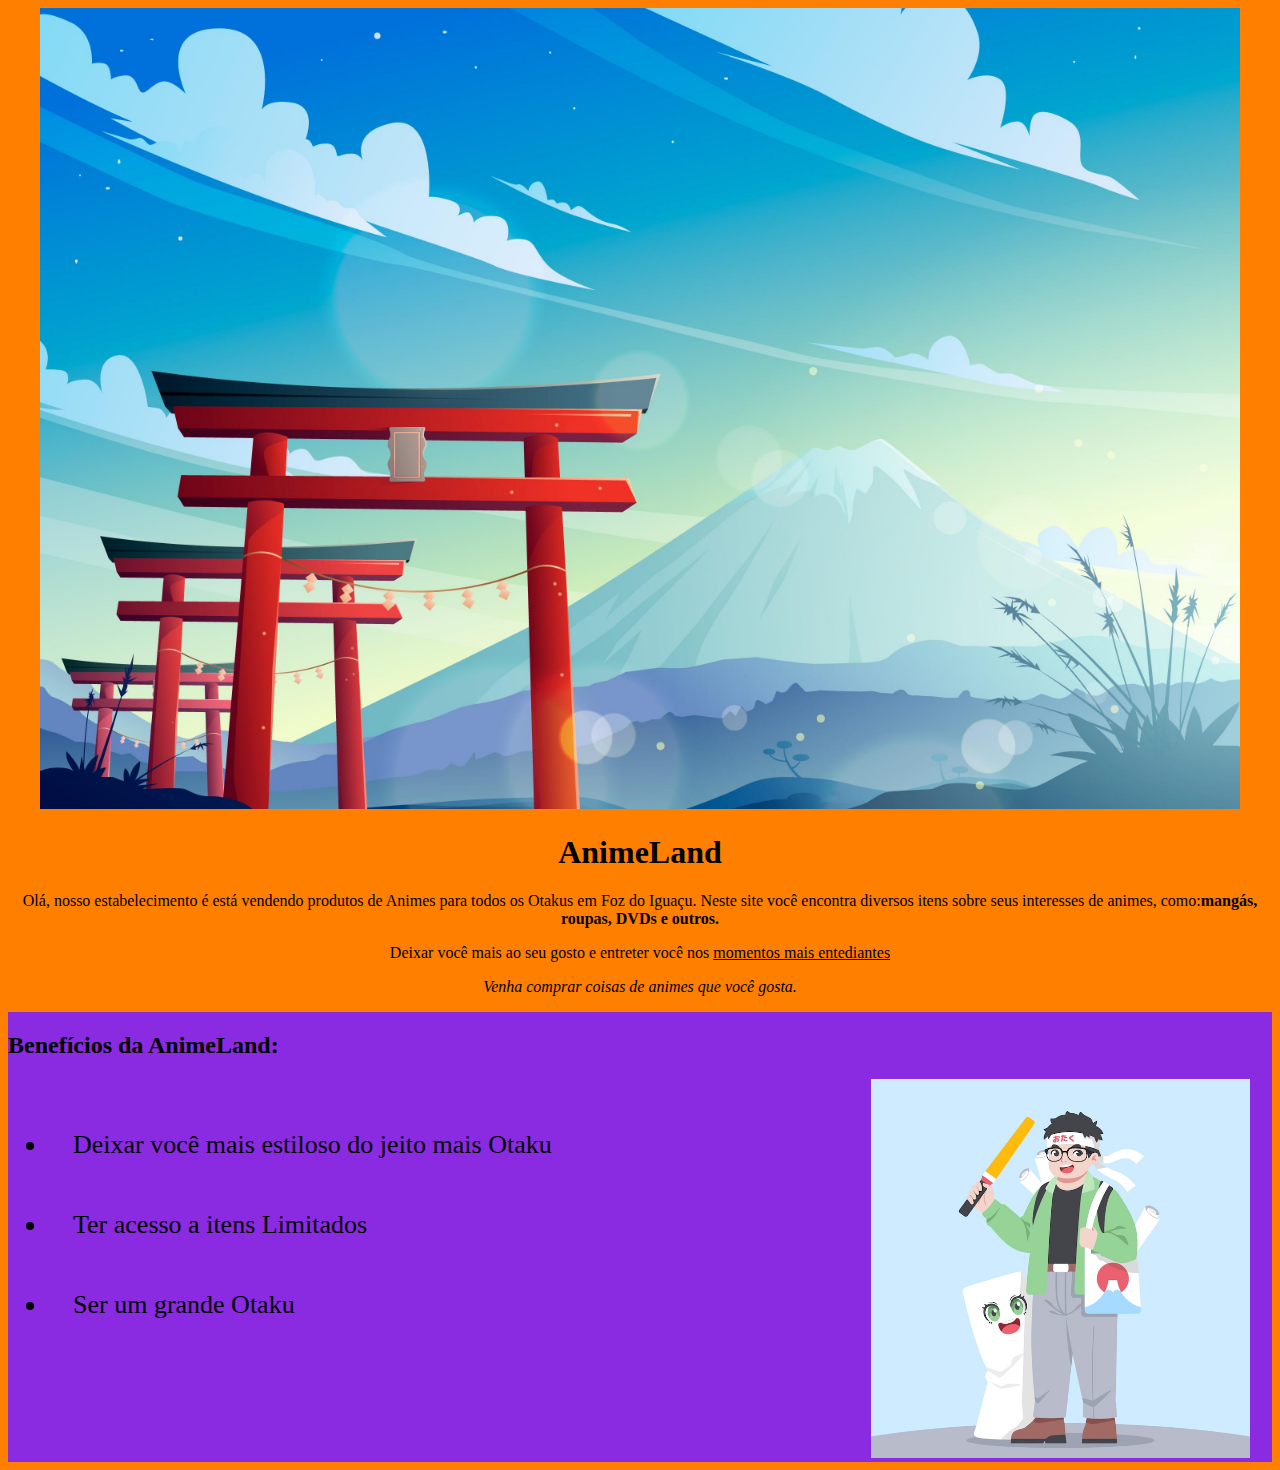
==== index.html @ b1a2ad9c "Rename Index.html to index.html" ====
<!DOCTYPE html>
<html lang="pt-br">
<head>
    <meta charset='utf-8'>
    <meta http-equiv='X-UA-Compatible' content='IE=edge'>
    <title>AnimeLand</title>
    <link rel="stylesheet" type="text/css" href="style.css">
</head>
<body>
    <header>

    </header>
    <main>
        <div class="principal">
        <img class="capa" src="capa.jpg">
        <h1>AnimeLand</h1>
        
        <p>Olá, nosso estabelecimento é está vendendo produtos de Animes 
        para todos os Otakus em Foz do Iguaçu. Neste site você encontra diversos itens sobre seus interesses de
        animes, como:<strong>mangás, roupas, DVDs e outros.</strong></p>

    <p> Deixar você mais ao seu gosto e entreter você nos <u>momentos mais entediantes</u></p>
    <p><em>Venha comprar coisas de animes que você gosta.</em></p> 
     </div>
    <div class="beneficio">
        <h2>Benefícios da AnimeLand:</h2>
        <ul>
            <li>Deixar você mais estiloso do jeito mais Otaku</li>
            <li>Ter acesso a itens Limitados</li>
            <li>Ser um grande Otaku</li>
        </ul>
        <img class="foto-beneficios" src="foto-beneficios.jpg">
    </div>
   </main>
   <footer>

   </footer>
</body>
</html>
---- style.css ----
body {
    text-align: center;
    background-color: rgb(255, 128, 0);
}
.capa{
    width: 95%;
}
.beneficio{
    text-align: left;
    background-color: blueviolet;
    display: inline-block;
}
ul{
    display: inline-block;
    vertical-align: top;
    font-size: 26px;
    margin-right: 290px;
}
li{
    padding: 25px;
}
.foto-beneficios{
    width: 30%;
}
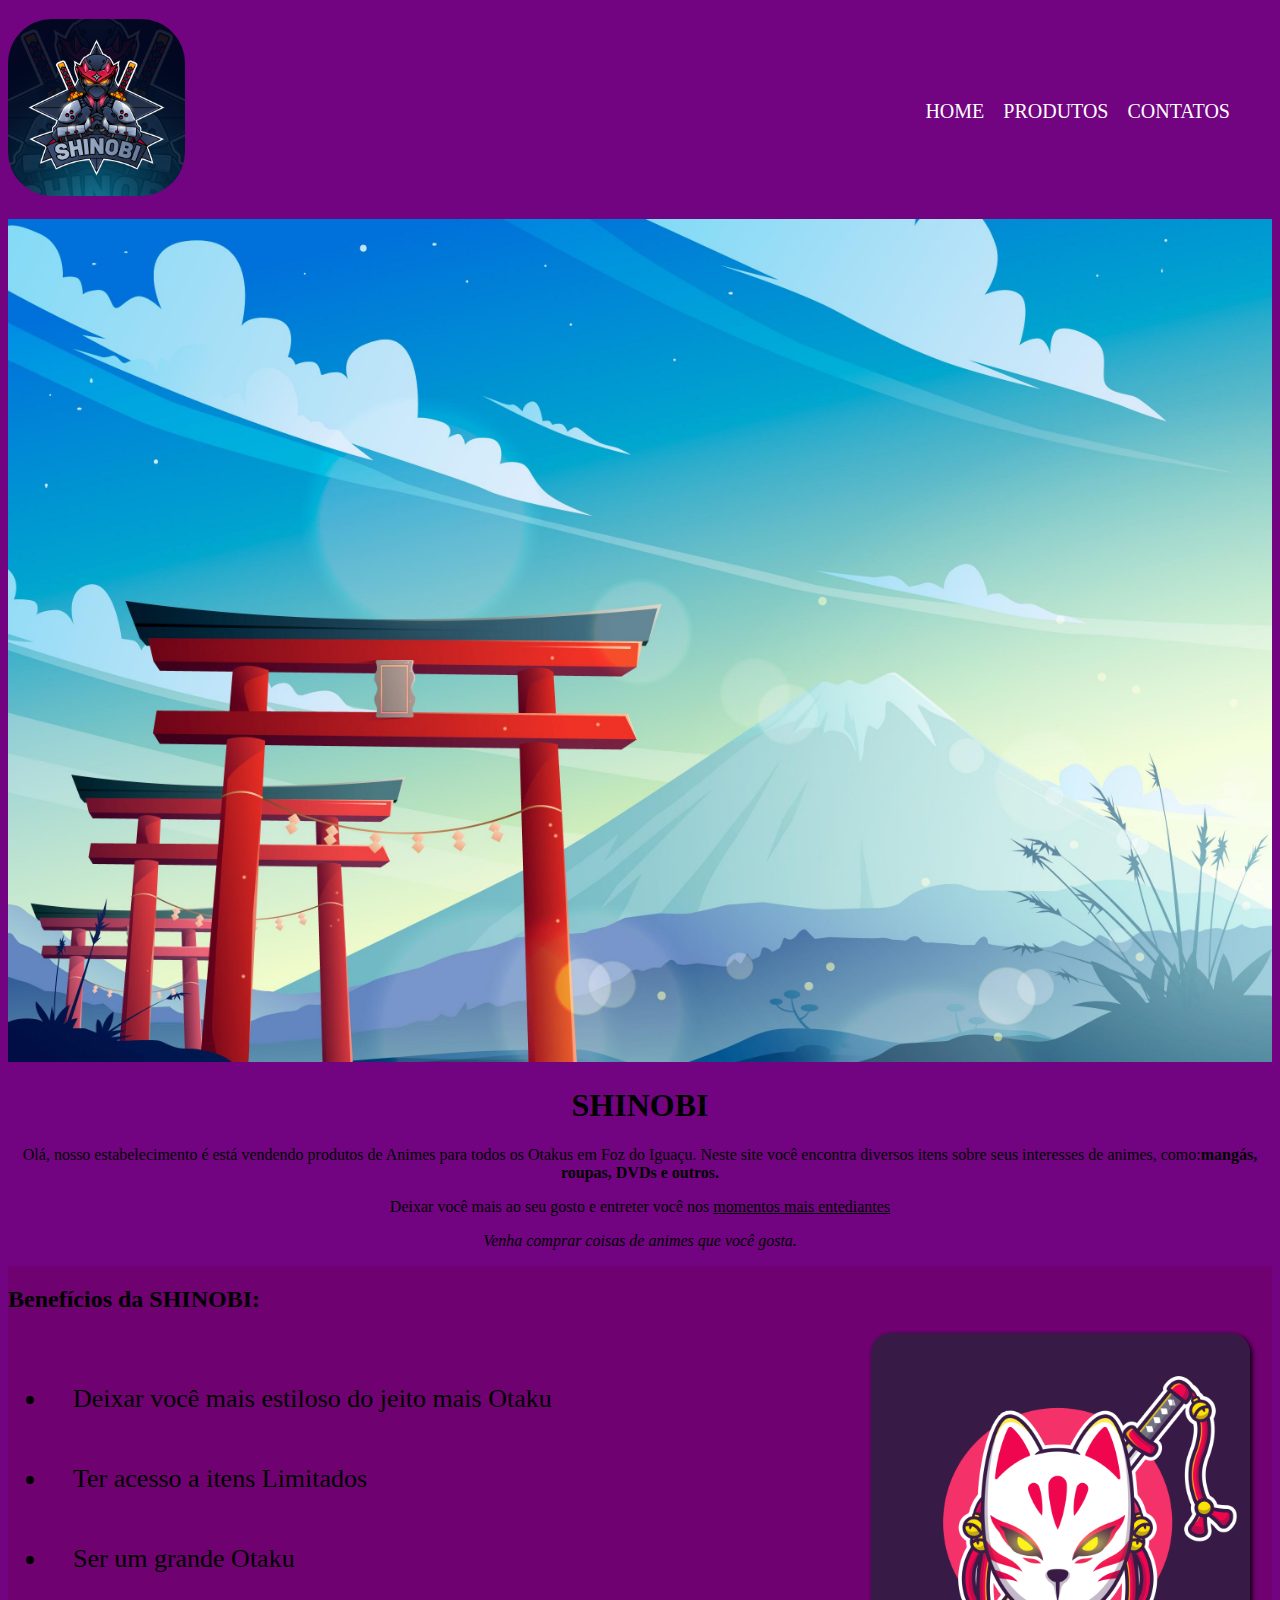
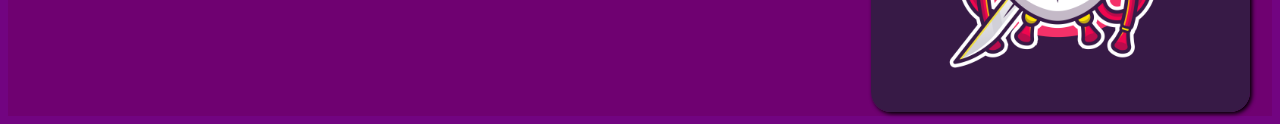
==== commit 5cd025e3: "arrumando cabeçario" ====
--- a/index.html
+++ b/index.html
@@ -3,17 +3,24 @@
 <head>
     <meta charset='utf-8'>
     <meta http-equiv='X-UA-Compatible' content='IE=edge'>
-    <title>AnimeLand</title>
+    <title>SHINOBI</title>
     <link rel="stylesheet" type="text/css" href="style.css">
 </head>
 <body>
     <header>
-
+        <div class="cabecalho">
+            <nav>
+                <a href="index.html">HOME</a>
+                <a href="produtos.html">PRODUTOS</a>
+                <a href="contatos.html">CONTATOS</a>
+            </nav>
+            <h3><img class="logo" src="logo.jpg"></h3>
+        </div>
     </header>
     <main>
         <div class="principal">
         <img class="capa" src="capa.jpg">
-        <h1>AnimeLand</h1>
+        <h1>SHINOBI</h1>
         
         <p>Olá, nosso estabelecimento é está vendendo produtos de Animes 
         para todos os Otakus em Foz do Iguaçu. Neste site você encontra diversos itens sobre seus interesses de
@@ -23,7 +30,7 @@
     <p><em>Venha comprar coisas de animes que você gosta.</em></p> 
      </div>
     <div class="beneficio">
-        <h2>Benefícios da AnimeLand:</h2>
+        <h2>Benefícios da SHINOBI:</h2>
         <ul>
             <li>Deixar você mais estiloso do jeito mais Otaku</li>
             <li>Ter acesso a itens Limitados</li>
@@ -36,4 +43,4 @@
 
    </footer>
 </body>
-</html>
+</html>--- a/style.css
+++ b/style.css
@@ -1,13 +1,38 @@
 body {
     text-align: center;
-    background-color: rgb(255, 128, 0);
+    background-color: hsl(293, 94%, 26%);
+}
+nav{
+    position: absolute;
+    top: 100px;
+    right: 50px;
+}
+.logo{
+    width: 14%;
+    border-radius: 25%;
+}
+nav a{
+    text-decoration: none;
+    font-size: 20px;
+    padding-left: 15px;
+    text-transform: uppercase;
+    color: white;
+    transition: 0.5s;
+}
+nav a:hover{
+    font-weight: bold;
+    font-size: 22px;
+    color: wheat;
+}
+h3{
+    text-align: left;
 }
 .capa{
-    width: 95%;
+    width: 100%;
 }
 .beneficio{
     text-align: left;
-    background-color: blueviolet;
+    background-color: rgb(111, 1, 113);
     display: inline-block;
 }
 ul{
@@ -21,4 +46,6 @@
 }
 .foto-beneficios{
     width: 30%;
+    border-radius: 20px;
+    box-shadow: 2px 2px 4px #000000;
 }